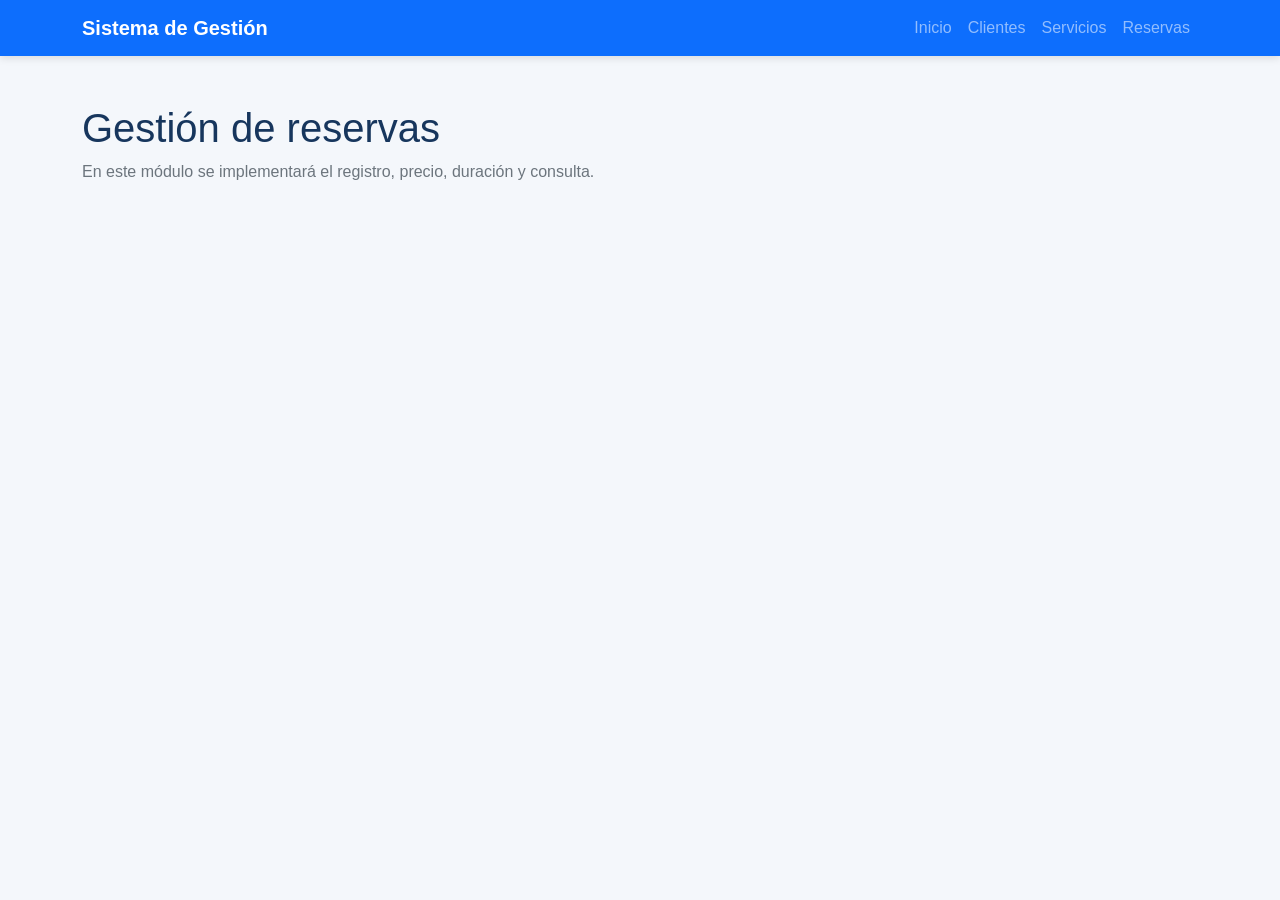
==== reservas.html @ 860d72e0 "chore: crear estructura inicial del proyecto" ====
<!DOCTYPE html>
<html lang="es">
<head>
    <meta charset="UTF-8">
    <meta name="viewport" content="width=device-width, initial-scale=1.0">
    <title>Gestión de reservas</title>
    <link
        href="https://cdn.jsdelivr.net/npm/bootstrap@5.3.3/dist/css/bootstrap.min.css"
        rel="stylesheet">
    <link rel="stylesheet" href="css/estilos.css">
</head>
<body>
    <nav class="navbar navbar-expand-lg navbar-dark bg-primary">
        <div class="container">
            <a class="navbar-brand fw-bold" href="index.html">
                Sistema de Gestión
            </a>
            <div class="navbar-nav ms-auto">
                <a class="nav-link" href="index.html">Inicio</a>
                <a class="nav-link" href="clientes.html">Clientes</a>
                <a class="nav-link" href="servicios.html">Servicios</a>
                <a class="nav-link" href="reservas.html">Reservas</a>
            </div>
        </div>
    </nav>

    <main class="container py-5">
        <h1>Gestión de reservas</h1>
        <p class="text-secondary">
            En este módulo se implementará el registro, precio, duración y consulta.
        </p>
    </main>
</body>
</html>
---- css/estilos.css ----
/* Configuración general */
body {
    background-color: #f4f7fb;
    color: #243247;
    font-family: Arial, sans-serif;
    min-height: 100vh;
}

/* Barra de navegación */
.navbar {
    box-shadow: 0 2px 8px rgba(0, 0, 0, 0.12);
}

/* Títulos */
h1, h2 {
    color: #17365d;
}

/* Tarjetas del panel principal */
.card {
    border: none;
    border-radius: 12px;
    transition: transform 0.2s ease, box-shadow 0.2s ease;
}

.card:hover {
    transform: translateY(-4px);
    box-shadow: 0 8px 20px rgba(0, 0, 0, 0.10) !important;
}

/* Botones */
.btn {
    border-radius: 7px;
}

/* Pie de página */
footer {
    margin-top: 30px;
}

/* Adaptación a pantallas pequeñas */
@media (max-width: 576px) {
    main.container {
        padding-top: 2rem !important;
    }
}
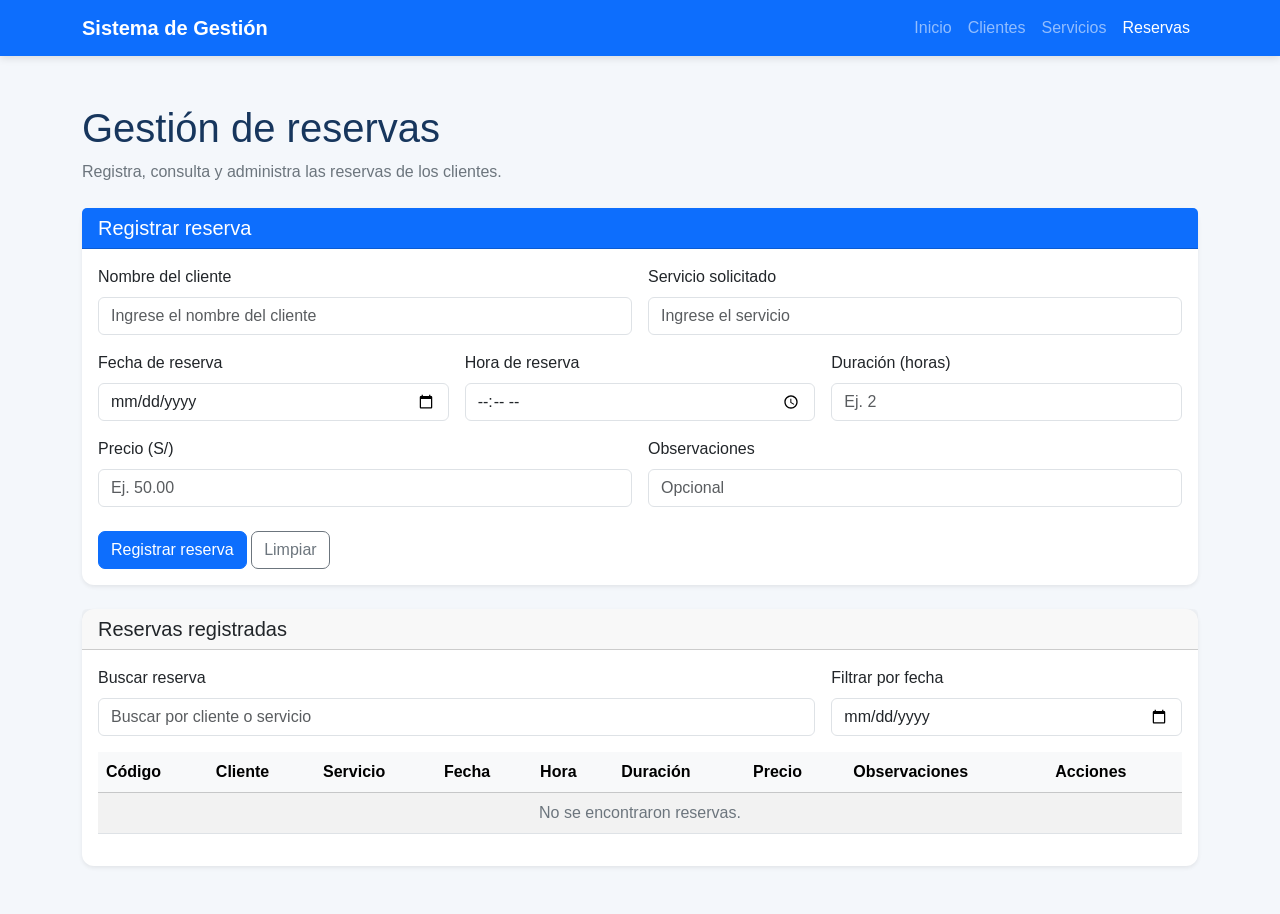
==== commit 9e776742: "feat(reservas): implementar formulario de registro y tabla de reservas" ====
--- a/reservas.html
+++ b/reservas.html
@@ -5,6 +5,7 @@
     <meta charset="UTF-8">
     <meta name="viewport" content="width=device-width, initial-scale=1.0">
     <title>Gestión de reservas</title>
+
     <link
         href="https://cdn.jsdelivr.net/npm/bootstrap@5.3.3/dist/css/bootstrap.min.css"
         rel="stylesheet">
@@ -16,20 +17,192 @@
             <a class="navbar-brand fw-bold" href="index.html">
                 Sistema de Gestión
             </a>
+
             <div class="navbar-nav ms-auto">
                 <a class="nav-link" href="index.html">Inicio</a>
                 <a class="nav-link" href="clientes.html">Clientes</a>
                 <a class="nav-link" href="servicios.html">Servicios</a>
-                <a class="nav-link" href="reservas.html">Reservas</a>
+                <a class="nav-link active" href="reservas.html">Reservas</a>
             </div>
         </div>
     </nav>
 
     <main class="container py-5">
-        <h1>Gestión de reservas</h1>
-        <p class="text-secondary">
-            En este módulo se implementará el registro, precio, duración y consulta.
+        <h1 class="mb-2">Gestión de reservas</h1>
+        <p class="text-secondary mb-4">
+            Registra, consulta y administra las reservas de los clientes.
         </p>
+
+        <div id="mensaje" class="alert d-none" role="alert"></div>
+
+        <section class="card shadow-sm mb-4">
+            <div class="card-header bg-primary text-white">
+                <h2 class="h5 mb-0">Registrar reserva</h2>
+            </div>
+
+            <div class="card-body">
+                <form id="formReserva">
+                    <div class="row g-3">
+                        <div class="col-md-6">
+                            <label for="cliente" class="form-label">
+                                Nombre del cliente
+                            </label>
+                            <input
+                                type="text"
+                                class="form-control"
+                                id="cliente"
+                                required
+                                maxlength="100"
+                                placeholder="Ingrese el nombre del cliente">
+                        </div>
+
+                        <div class="col-md-6">
+                            <label for="servicio" class="form-label">
+                                Servicio solicitado
+                            </label>
+                            <input
+                                type="text"
+                                class="form-control"
+                                id="servicio"
+                                required
+                                maxlength="100"
+                                placeholder="Ingrese el servicio">
+                        </div>
+
+                        <div class="col-md-4">
+                            <label for="fecha" class="form-label">
+                                Fecha de reserva
+                            </label>
+                            <input
+                                type="date"
+                                class="form-control"
+                                id="fecha"
+                                required>
+                        </div>
+
+                        <div class="col-md-4">
+                            <label for="hora" class="form-label">
+                                Hora de reserva
+                            </label>
+                            <input
+                                type="time"
+                                class="form-control"
+                                id="hora"
+                                required>
+                        </div>
+
+                        <div class="col-md-4">
+                            <label for="duracion" class="form-label">
+                                Duración (horas)
+                            </label>
+                            <input
+                                type="number"
+                                class="form-control"
+                                id="duracion"
+                                min="1"
+                                max="24"
+                                step="1"
+                                required
+                                placeholder="Ej. 2">
+                        </div>
+
+                        <div class="col-md-6">
+                            <label for="precio" class="form-label">
+                                Precio (S/)
+                            </label>
+                            <input
+                                type="number"
+                                class="form-control"
+                                id="precio"
+                                min="0.01"
+                                step="0.01"
+                                required
+                                placeholder="Ej. 50.00">
+                        </div>
+
+                        <div class="col-md-6">
+                            <label for="observaciones" class="form-label">
+                                Observaciones
+                            </label>
+                            <input
+                                type="text"
+                                class="form-control"
+                                id="observaciones"
+                                maxlength="250"
+                                placeholder="Opcional">
+                        </div>
+                    </div>
+
+                    <div class="mt-4">
+                        <button type="submit" class="btn btn-primary">
+                            Registrar reserva
+                        </button>
+                        <button type="reset" class="btn btn-outline-secondary">
+                            Limpiar
+                        </button>
+                    </div>
+                </form>
+            </div>
+        </section>
+
+        <section class="card shadow-sm">
+            <div class="card-header">
+                <h2 class="h5 mb-0">Reservas registradas</h2>
+            </div>
+
+            <div class="card-body">
+                <div class="row g-3 mb-3">
+                    <div class="col-md-8">
+                        <label for="buscar" class="form-label">
+                            Buscar reserva
+                        </label>
+                        <input
+                            type="search"
+                            class="form-control"
+                            id="buscar"
+                            placeholder="Buscar por cliente o servicio">
+                    </div>
+
+                    <div class="col-md-4">
+                        <label for="filtroFecha" class="form-label">
+                            Filtrar por fecha
+                        </label>
+                        <input
+                            type="date"
+                            class="form-control"
+                            id="filtroFecha">
+                    </div>
+                </div>
+
+                <div class="table-responsive">
+                    <table class="table table-striped table-hover align-middle">
+                        <thead class="table-light">
+                            <tr>
+                                <th>Código</th>
+                                <th>Cliente</th>
+                                <th>Servicio</th>
+                                <th>Fecha</th>
+                                <th>Hora</th>
+                                <th>Duración</th>
+                                <th>Precio</th>
+                                <th>Observaciones</th>
+                                <th>Acciones</th>
+                            </tr>
+                        </thead>
+                        <tbody id="tablaReservas">
+                            <tr>
+                                <td colspan="9" class="text-center text-secondary">
+                                    No hay reservas registradas.
+                                </td>
+                            </tr>
+                        </tbody>
+                    </table>
+                </div>
+            </div>
+        </section>
     </main>
+
+    <script src="js/validaciones.js"></script>
+    <script src="js/reservas.js"></script>
 </body>
 </html>
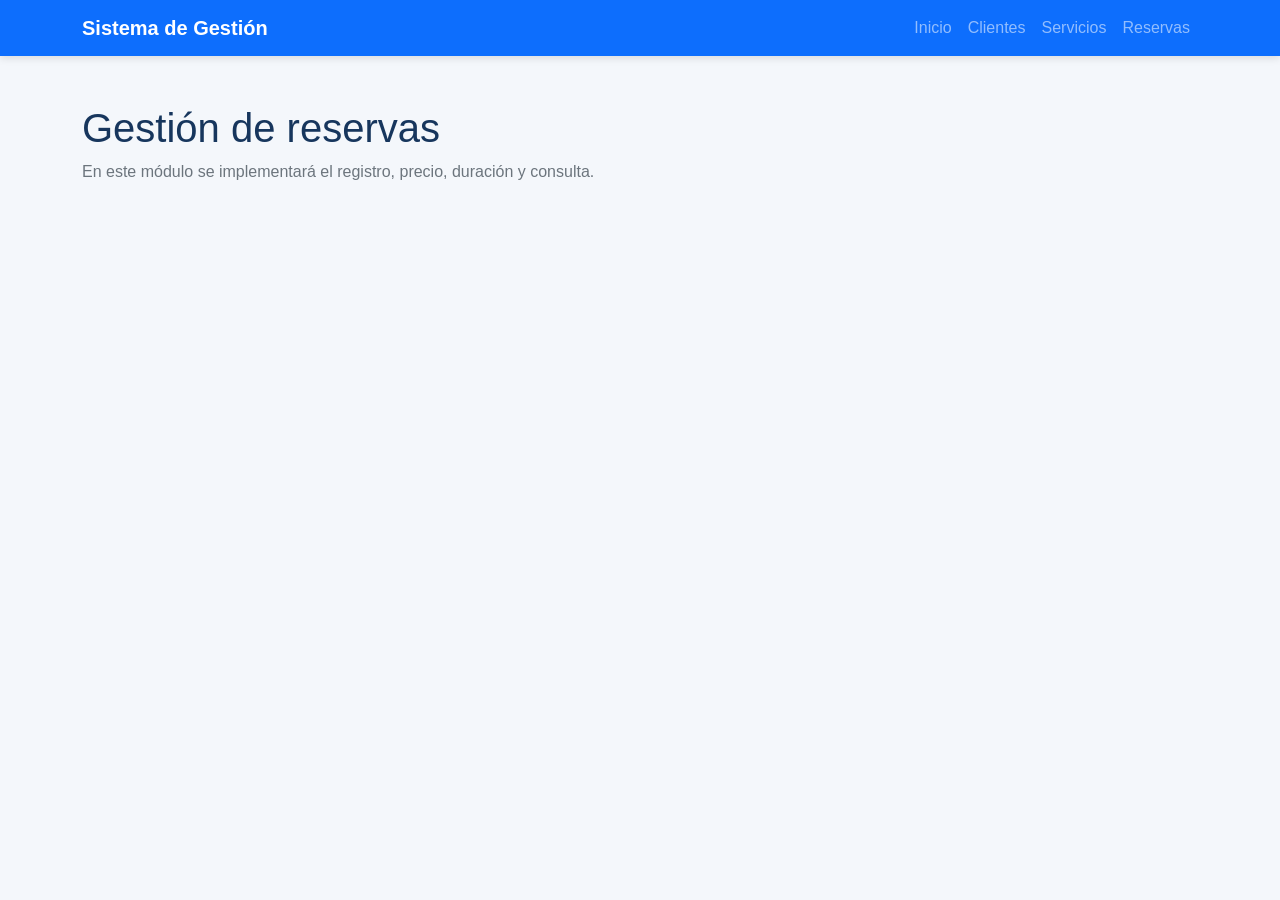
==== commit db9800d1: "Merge pull request #21 from PedroHc25/feature/servicios implementar módulo de gestión de servicios" ====
--- a/reservas.html
+++ b/reservas.html
@@ -5,7 +5,6 @@
     <meta charset="UTF-8">
     <meta name="viewport" content="width=device-width, initial-scale=1.0">
     <title>Gestión de reservas</title>
-
     <link
         href="https://cdn.jsdelivr.net/npm/bootstrap@5.3.3/dist/css/bootstrap.min.css"
         rel="stylesheet">
@@ -17,192 +16,20 @@
             <a class="navbar-brand fw-bold" href="index.html">
                 Sistema de Gestión
             </a>
-
             <div class="navbar-nav ms-auto">
                 <a class="nav-link" href="index.html">Inicio</a>
                 <a class="nav-link" href="clientes.html">Clientes</a>
                 <a class="nav-link" href="servicios.html">Servicios</a>
-                <a class="nav-link active" href="reservas.html">Reservas</a>
+                <a class="nav-link" href="reservas.html">Reservas</a>
             </div>
         </div>
     </nav>
 
     <main class="container py-5">
-        <h1 class="mb-2">Gestión de reservas</h1>
-        <p class="text-secondary mb-4">
-            Registra, consulta y administra las reservas de los clientes.
+        <h1>Gestión de reservas</h1>
+        <p class="text-secondary">
+            En este módulo se implementará el registro, precio, duración y consulta.
         </p>
-
-        <div id="mensaje" class="alert d-none" role="alert"></div>
-
-        <section class="card shadow-sm mb-4">
-            <div class="card-header bg-primary text-white">
-                <h2 class="h5 mb-0">Registrar reserva</h2>
-            </div>
-
-            <div class="card-body">
-                <form id="formReserva">
-                    <div class="row g-3">
-                        <div class="col-md-6">
-                            <label for="cliente" class="form-label">
-                                Nombre del cliente
-                            </label>
-                            <input
-                                type="text"
-                                class="form-control"
-                                id="cliente"
-                                required
-                                maxlength="100"
-                                placeholder="Ingrese el nombre del cliente">
-                        </div>
-
-                        <div class="col-md-6">
-                            <label for="servicio" class="form-label">
-                                Servicio solicitado
-                            </label>
-                            <input
-                                type="text"
-                                class="form-control"
-                                id="servicio"
-                                required
-                                maxlength="100"
-                                placeholder="Ingrese el servicio">
-                        </div>
-
-                        <div class="col-md-4">
-                            <label for="fecha" class="form-label">
-                                Fecha de reserva
-                            </label>
-                            <input
-                                type="date"
-                                class="form-control"
-                                id="fecha"
-                                required>
-                        </div>
-
-                        <div class="col-md-4">
-                            <label for="hora" class="form-label">
-                                Hora de reserva
-                            </label>
-                            <input
-                                type="time"
-                                class="form-control"
-                                id="hora"
-                                required>
-                        </div>
-
-                        <div class="col-md-4">
-                            <label for="duracion" class="form-label">
-                                Duración (horas)
-                            </label>
-                            <input
-                                type="number"
-                                class="form-control"
-                                id="duracion"
-                                min="1"
-                                max="24"
-                                step="1"
-                                required
-                                placeholder="Ej. 2">
-                        </div>
-
-                        <div class="col-md-6">
-                            <label for="precio" class="form-label">
-                                Precio (S/)
-                            </label>
-                            <input
-                                type="number"
-                                class="form-control"
-                                id="precio"
-                                min="0.01"
-                                step="0.01"
-                                required
-                                placeholder="Ej. 50.00">
-                        </div>
-
-                        <div class="col-md-6">
-                            <label for="observaciones" class="form-label">
-                                Observaciones
-                            </label>
-                            <input
-                                type="text"
-                                class="form-control"
-                                id="observaciones"
-                                maxlength="250"
-                                placeholder="Opcional">
-                        </div>
-                    </div>
-
-                    <div class="mt-4">
-                        <button type="submit" class="btn btn-primary">
-                            Registrar reserva
-                        </button>
-                        <button type="reset" class="btn btn-outline-secondary">
-                            Limpiar
-                        </button>
-                    </div>
-                </form>
-            </div>
-        </section>
-
-        <section class="card shadow-sm">
-            <div class="card-header">
-                <h2 class="h5 mb-0">Reservas registradas</h2>
-            </div>
-
-            <div class="card-body">
-                <div class="row g-3 mb-3">
-                    <div class="col-md-8">
-                        <label for="buscar" class="form-label">
-                            Buscar reserva
-                        </label>
-                        <input
-                            type="search"
-                            class="form-control"
-                            id="buscar"
-                            placeholder="Buscar por cliente o servicio">
-                    </div>
-
-                    <div class="col-md-4">
-                        <label for="filtroFecha" class="form-label">
-                            Filtrar por fecha
-                        </label>
-                        <input
-                            type="date"
-                            class="form-control"
-                            id="filtroFecha">
-                    </div>
-                </div>
-
-                <div class="table-responsive">
-                    <table class="table table-striped table-hover align-middle">
-                        <thead class="table-light">
-                            <tr>
-                                <th>Código</th>
-                                <th>Cliente</th>
-                                <th>Servicio</th>
-                                <th>Fecha</th>
-                                <th>Hora</th>
-                                <th>Duración</th>
-                                <th>Precio</th>
-                                <th>Observaciones</th>
-                                <th>Acciones</th>
-                            </tr>
-                        </thead>
-                        <tbody id="tablaReservas">
-                            <tr>
-                                <td colspan="9" class="text-center text-secondary">
-                                    No hay reservas registradas.
-                                </td>
-                            </tr>
-                        </tbody>
-                    </table>
-                </div>
-            </div>
-        </section>
     </main>
-
-    <script src="js/validaciones.js"></script>
-    <script src="js/reservas.js"></script>
 </body>
 </html>
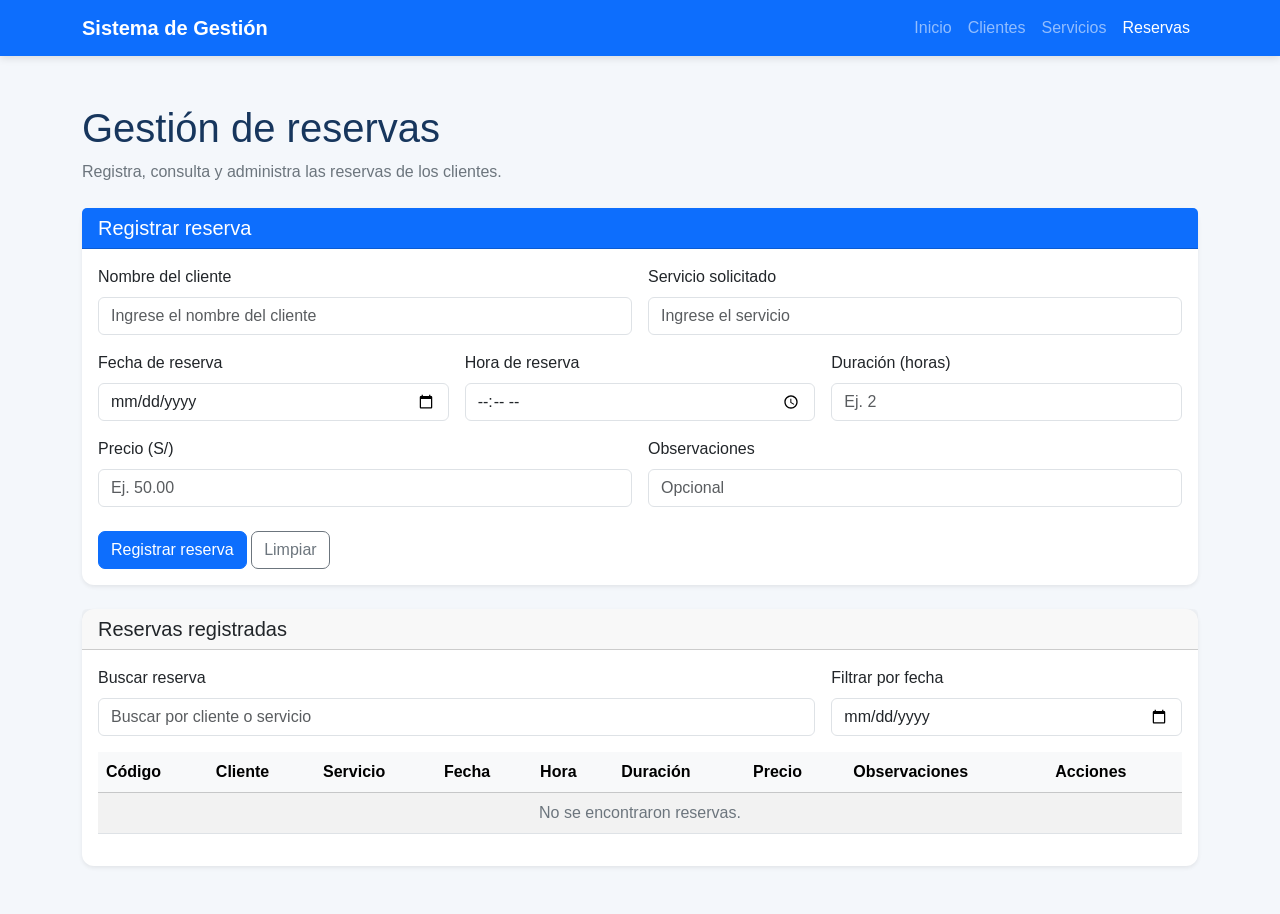
==== commit 29408337: "Merge pull request #2 from PedroHc25/feature/reservas Implementación del módulo de gestión de reserv" ====
--- a/reservas.html
+++ b/reservas.html
@@ -5,6 +5,7 @@
     <meta charset="UTF-8">
     <meta name="viewport" content="width=device-width, initial-scale=1.0">
     <title>Gestión de reservas</title>
+
     <link
         href="https://cdn.jsdelivr.net/npm/bootstrap@5.3.3/dist/css/bootstrap.min.css"
         rel="stylesheet">
@@ -16,20 +17,192 @@
             <a class="navbar-brand fw-bold" href="index.html">
                 Sistema de Gestión
             </a>
+
             <div class="navbar-nav ms-auto">
                 <a class="nav-link" href="index.html">Inicio</a>
                 <a class="nav-link" href="clientes.html">Clientes</a>
                 <a class="nav-link" href="servicios.html">Servicios</a>
-                <a class="nav-link" href="reservas.html">Reservas</a>
+                <a class="nav-link active" href="reservas.html">Reservas</a>
             </div>
         </div>
     </nav>
 
     <main class="container py-5">
-        <h1>Gestión de reservas</h1>
-        <p class="text-secondary">
-            En este módulo se implementará el registro, precio, duración y consulta.
+        <h1 class="mb-2">Gestión de reservas</h1>
+        <p class="text-secondary mb-4">
+            Registra, consulta y administra las reservas de los clientes.
         </p>
+
+        <div id="mensaje" class="alert d-none" role="alert"></div>
+
+        <section class="card shadow-sm mb-4">
+            <div class="card-header bg-primary text-white">
+                <h2 class="h5 mb-0">Registrar reserva</h2>
+            </div>
+
+            <div class="card-body">
+                <form id="formReserva">
+                    <div class="row g-3">
+                        <div class="col-md-6">
+                            <label for="cliente" class="form-label">
+                                Nombre del cliente
+                            </label>
+                            <input
+                                type="text"
+                                class="form-control"
+                                id="cliente"
+                                required
+                                maxlength="100"
+                                placeholder="Ingrese el nombre del cliente">
+                        </div>
+
+                        <div class="col-md-6">
+                            <label for="servicio" class="form-label">
+                                Servicio solicitado
+                            </label>
+                            <input
+                                type="text"
+                                class="form-control"
+                                id="servicio"
+                                required
+                                maxlength="100"
+                                placeholder="Ingrese el servicio">
+                        </div>
+
+                        <div class="col-md-4">
+                            <label for="fecha" class="form-label">
+                                Fecha de reserva
+                            </label>
+                            <input
+                                type="date"
+                                class="form-control"
+                                id="fecha"
+                                required>
+                        </div>
+
+                        <div class="col-md-4">
+                            <label for="hora" class="form-label">
+                                Hora de reserva
+                            </label>
+                            <input
+                                type="time"
+                                class="form-control"
+                                id="hora"
+                                required>
+                        </div>
+
+                        <div class="col-md-4">
+                            <label for="duracion" class="form-label">
+                                Duración (horas)
+                            </label>
+                            <input
+                                type="number"
+                                class="form-control"
+                                id="duracion"
+                                min="1"
+                                max="24"
+                                step="1"
+                                required
+                                placeholder="Ej. 2">
+                        </div>
+
+                        <div class="col-md-6">
+                            <label for="precio" class="form-label">
+                                Precio (S/)
+                            </label>
+                            <input
+                                type="number"
+                                class="form-control"
+                                id="precio"
+                                min="0.01"
+                                step="0.01"
+                                required
+                                placeholder="Ej. 50.00">
+                        </div>
+
+                        <div class="col-md-6">
+                            <label for="observaciones" class="form-label">
+                                Observaciones
+                            </label>
+                            <input
+                                type="text"
+                                class="form-control"
+                                id="observaciones"
+                                maxlength="250"
+                                placeholder="Opcional">
+                        </div>
+                    </div>
+
+                    <div class="mt-4">
+                        <button type="submit" class="btn btn-primary">
+                            Registrar reserva
+                        </button>
+                        <button type="reset" class="btn btn-outline-secondary">
+                            Limpiar
+                        </button>
+                    </div>
+                </form>
+            </div>
+        </section>
+
+        <section class="card shadow-sm">
+            <div class="card-header">
+                <h2 class="h5 mb-0">Reservas registradas</h2>
+            </div>
+
+            <div class="card-body">
+                <div class="row g-3 mb-3">
+                    <div class="col-md-8">
+                        <label for="buscar" class="form-label">
+                            Buscar reserva
+                        </label>
+                        <input
+                            type="search"
+                            class="form-control"
+                            id="buscar"
+                            placeholder="Buscar por cliente o servicio">
+                    </div>
+
+                    <div class="col-md-4">
+                        <label for="filtroFecha" class="form-label">
+                            Filtrar por fecha
+                        </label>
+                        <input
+                            type="date"
+                            class="form-control"
+                            id="filtroFecha">
+                    </div>
+                </div>
+
+                <div class="table-responsive">
+                    <table class="table table-striped table-hover align-middle">
+                        <thead class="table-light">
+                            <tr>
+                                <th>Código</th>
+                                <th>Cliente</th>
+                                <th>Servicio</th>
+                                <th>Fecha</th>
+                                <th>Hora</th>
+                                <th>Duración</th>
+                                <th>Precio</th>
+                                <th>Observaciones</th>
+                                <th>Acciones</th>
+                            </tr>
+                        </thead>
+                        <tbody id="tablaReservas">
+                            <tr>
+                                <td colspan="9" class="text-center text-secondary">
+                                    No hay reservas registradas.
+                                </td>
+                            </tr>
+                        </tbody>
+                    </table>
+                </div>
+            </div>
+        </section>
     </main>
+
+    <script src="js/validaciones.js"></script>
+    <script src="js/reservas.js"></script>
 </body>
 </html>
